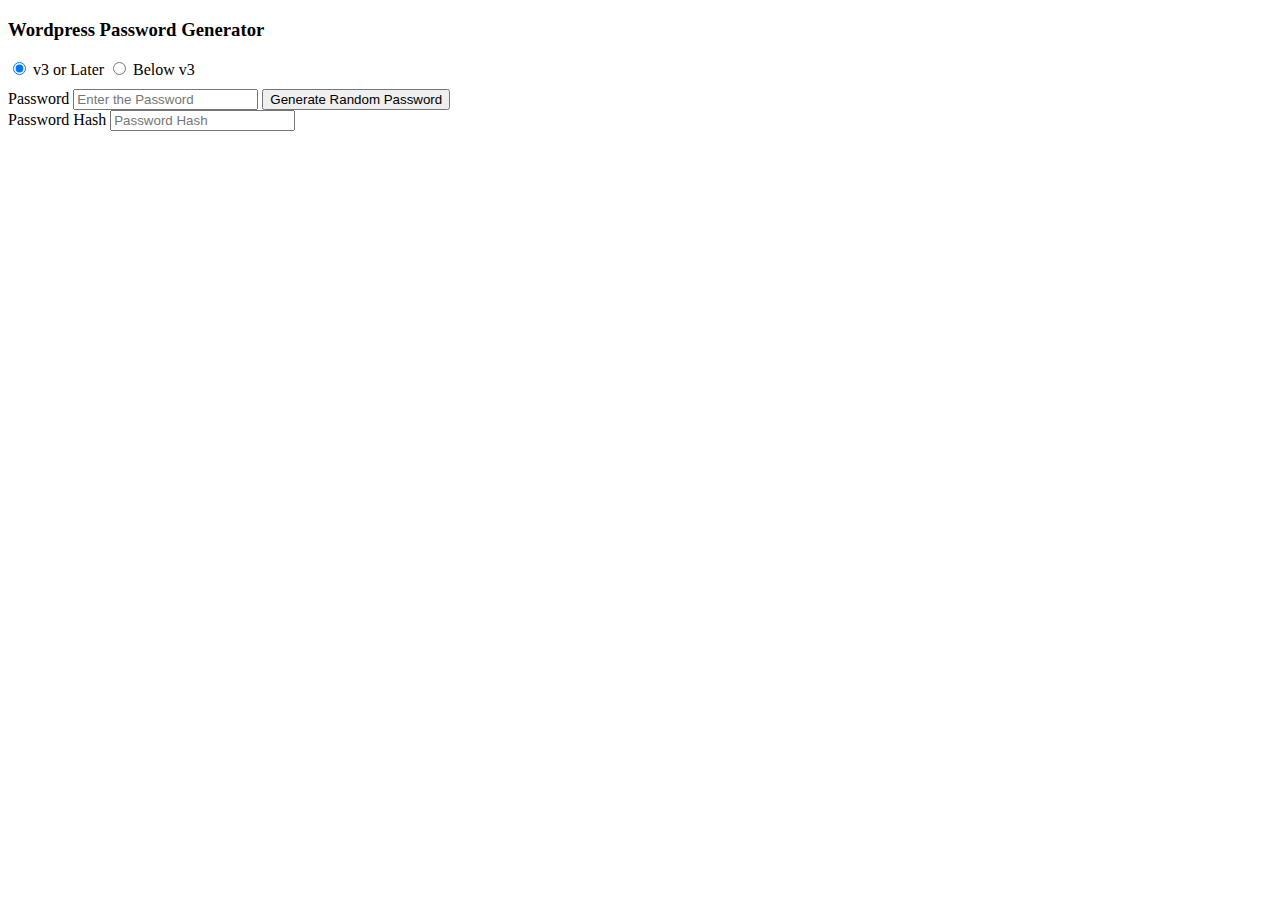
==== index.html @ 651a6f9f "Update hash on input change, issue #12" ====
<!-- Theme URL: https://codepen.io/aaroniker/pen/qLvXKy -->
<!DOCTYPE html>
<html lang="en">
	<head>
		<meta charset="UTF-8">
		<title>Wordpress Password Hash Generator</title>
		<link rel="stylesheet" href="styles.css">
		<link href="https://fonts.googleapis.com/css?family=Encode+Sans:400,500,600,700" rel="stylesheet">
	</head>

	<body>
		<div class="container" id="app">
		    <div class="col">
		        <div class="box">
		            <h3>Wordpress Password Generator</h3>
		            <div>
		            	<div class="demo-toggle">
							<label class="radio">
								<input type="radio" name="r" value="1" checked="">
								<span>v3 or Later</span>
							</label>
							<label class="radio">
								<input type="radio" name="r" value="2">
								<span>Below v3</span>
							</label>
						</div>

		                <div class="form-element">
		                    <label>Password</label>
		                    <input class="form-field" type="text" id="password" placeholder="Enter the Password">
		                    <button class="btn" style="margin-top: 10px;" onclick="generateRandomPassword()">Generate Random Password</button>
		                </div>

		                <div class="form-element">
		                    <label>Password Hash</label>
		                    <input class="form-field" type="text" id="password-hash" value="" placeholder="Password Hash" readonly/>
		                </div>

		            </div>
		        </div>

		    </div>
		</div>

    	<script src="js/php_functions.js"></script>
    	<script src="js/md5.js"></script>
    	<script src="js/hash.js"></script>

		<script>
			function randomPassword(length) {
			    var chars = "abcdefghijklmnopqrstuvwxyz!@#$%^&*()-+<>£€ABCDEFGHIJKLMNOP1234567890éèêëçñøðåēčŭ";
			    var pass = "";
			    for (var x = 0; x < length; x++) {
			        var i = Math.floor(Math.random() * chars.length);
			        pass += chars.charAt(i);
			    }
			    return pass;
			}

			function generateRandomPassword() {
				var randomizedPassword = randomPassword(20);
				document.getElementById('password').value = randomizedPassword;
				document.getElementById('password-hash').value = HashPassword(randomizedPassword);
			}
			
			// Update hash on text change
			document.getElementById('password').addEventListener('input', function (evt) {
				document.getElementById('password-hash').value = HashPassword(this.value);;
			});
		</script>

	</body>
</html>
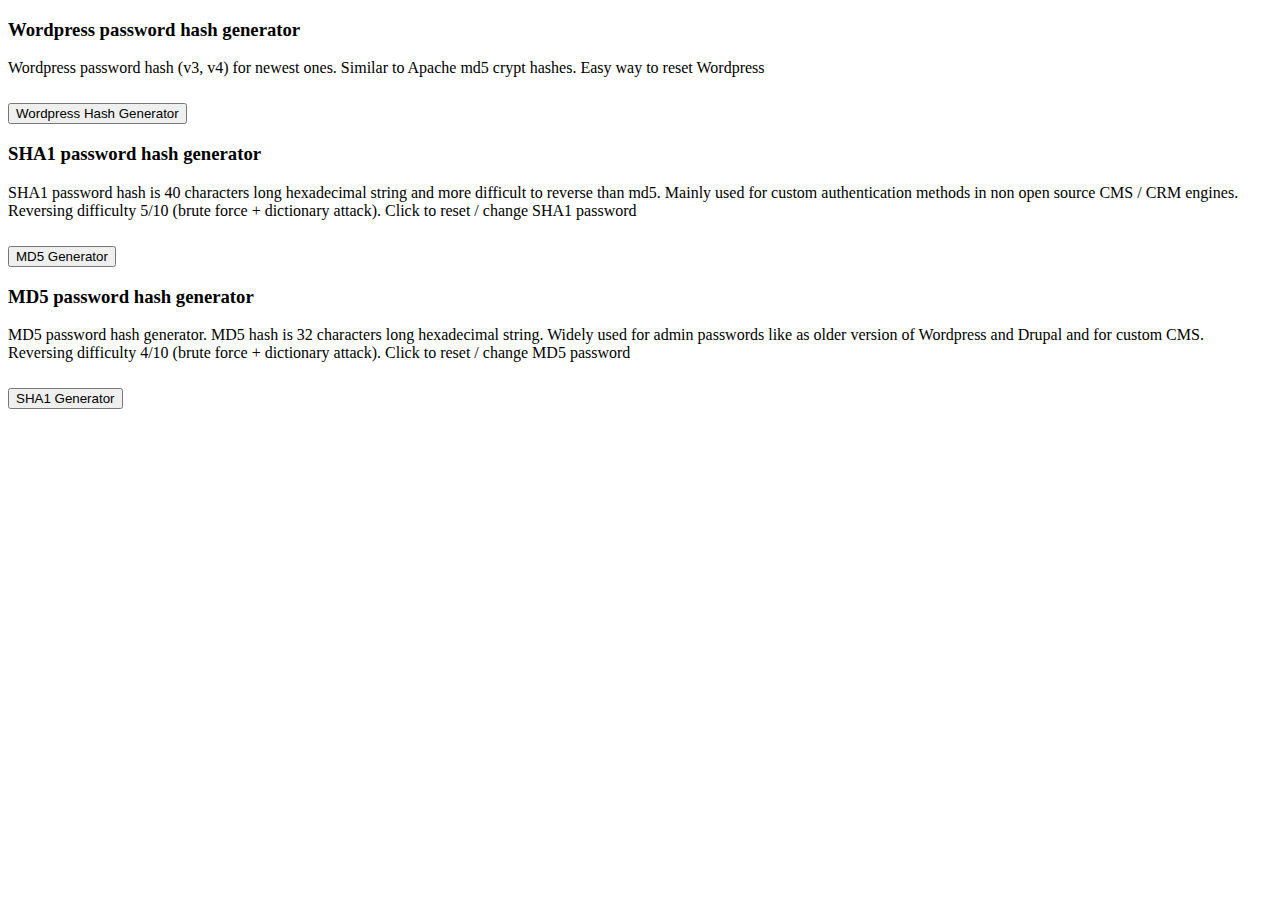
==== commit 13bb69d5: "Merge pull request #22 from isharalaksh/MD5-SHA1" ====
--- a/index.html
+++ b/index.html
@@ -6,68 +6,77 @@
 		<title>Wordpress Password Hash Generator</title>
 		<link rel="stylesheet" href="styles.css">
 		<link href="https://fonts.googleapis.com/css?family=Encode+Sans:400,500,600,700" rel="stylesheet">
+		<link rel="apple-touch-icon" sizes="57x57" href="favicon/apple-icon-57x57.png">
+		<link rel="apple-touch-icon" sizes="60x60" href="favicon/apple-icon-60x60.png">
+		<link rel="apple-touch-icon" sizes="72x72" href="favicon/apple-icon-72x72.png">
+		<link rel="apple-touch-icon" sizes="76x76" href="favicon/apple-icon-76x76.png">
+		<link rel="apple-touch-icon" sizes="114x114" href="favicon/apple-icon-114x114.png">
+		<link rel="apple-touch-icon" sizes="120x120" href="favicon/apple-icon-120x120.png">
+		<link rel="apple-touch-icon" sizes="144x144" href="favicon/apple-icon-144x144.png">
+		<link rel="apple-touch-icon" sizes="152x152" href="favicon/apple-icon-152x152.png">
+		<link rel="apple-touch-icon" sizes="180x180" href="favicon/apple-icon-180x180.png">
+		<link rel="icon" type="image/png" sizes="192x192"  href="favicon/android-icon-192x192.png">
+		<link rel="icon" type="image/png" sizes="32x32" href="favicon/favicon-32x32.png">
+		<link rel="icon" type="image/png" sizes="96x96" href="favicon/favicon-96x96.png">
+		<link rel="icon" type="image/png" sizes="16x16" href="favicon/favicon-16x16.png">
+		<link rel="manifest" href="favicon/manifest.json">
+		<meta name="msapplication-TileColor" content="#ffffff">
+		<meta name="msapplication-TileImage" content="favicon/ms-icon-144x144.png">
+		<meta name="theme-color" content="#ffffff">
+		<style>
+			@media (min-width: 720px) {
+				  .container {
+				    grid-template-columns: repeat(2, 1fr);
+				  }
+				}
+				@media (min-width: 1140px) {
+				  .container {
+				 	grid-template-columns: repeat(3, 1fr);
+				  }
+				}
+		</style>
 	</head>
 
 	<body>
 		<div class="container" id="app">
 		    <div class="col">
 		        <div class="box">
-		            <h3>Wordpress Password Generator</h3>
-		            <div>
-		            	<div class="demo-toggle">
-							<label class="radio">
-								<input type="radio" name="r" value="1" checked="">
-								<span>v3 or Later</span>
-							</label>
-							<label class="radio">
-								<input type="radio" name="r" value="2">
-								<span>Below v3</span>
-							</label>
-						</div>
-
-		                <div class="form-element">
-		                    <label>Password</label>
-		                    <input class="form-field" type="text" id="password" placeholder="Enter the Password">
-		                    <button class="btn" style="margin-top: 10px;" onclick="generateRandomPassword()">Generate Random Password</button>
-		                </div>
-
-		                <div class="form-element">
-		                    <label>Password Hash</label>
-		                    <input class="form-field" type="text" id="password-hash" value="" placeholder="Password Hash" readonly/>
-		                </div>
+		            <h3>Wordpress password hash generator</h3>
+		            <div> 
+		            	<p>Wordpress password hash (v3, v4) for newest ones. Similar to Apache md5 crypt hashes. Easy way to reset Wordpress</p>
+		            	
+		            	<a href="wordpress.html"><button class="btn" style="margin-top: 10px;" >Wordpress Hash Generator</button></a>
+		            	
 
 		            </div>
 		        </div>
+		    </div>
+		    <div class="col">
+		        <div class="box">
+		            <h3>SHA1 password hash generator</h3>
+		            <div> 
+		            	<p>SHA1 password hash is 40 characters long hexadecimal string and more difficult to reverse than md5. Mainly used for custom authentication methods in non open source CMS / CRM engines. Reversing difficulty 5/10 (brute force + dictionary attack). Click to reset / change SHA1 password</p>
+		            	
+		            	<a href=""><button class="btn" style="margin-top: 10px;" >MD5 Generator</button></a>
+		            	
 
+		            </div>
+		        </div>
+		    </div>
+		    <div class="col">
+		        <div class="box">
+		            <h3>MD5 password hash generator</h3>
+		            <div> 
+		            	<p>MD5 password hash generator. MD5 hash is 32 characters long hexadecimal string. Widely used for admin passwords like as older version of Wordpress and Drupal and for custom CMS. Reversing difficulty 4/10 (brute force + dictionary attack). Click to reset / change MD5 password</p>
+		            	
+		            	<a href=""><button class="btn" style="margin-top: 10px;" >SHA1 Generator</button></a>
+		            	
+
+		            </div>
+		        </div>
 		    </div>
 		</div>
 
-    	<script src="js/php_functions.js"></script>
-    	<script src="js/md5.js"></script>
-    	<script src="js/hash.js"></script>
-
-		<script>
-			function randomPassword(length) {
-			    var chars = "abcdefghijklmnopqrstuvwxyz!@#$%^&*()-+<>£€ABCDEFGHIJKLMNOP1234567890éèêëçñøðåēčŭ";
-			    var pass = "";
-			    for (var x = 0; x < length; x++) {
-			        var i = Math.floor(Math.random() * chars.length);
-			        pass += chars.charAt(i);
-			    }
-			    return pass;
-			}
-
-			function generateRandomPassword() {
-				var randomizedPassword = randomPassword(20);
-				document.getElementById('password').value = randomizedPassword;
-				document.getElementById('password-hash').value = HashPassword(randomizedPassword);
-			}
-			
-			// Update hash on text change
-			document.getElementById('password').addEventListener('input', function (evt) {
-				document.getElementById('password-hash').value = HashPassword(this.value);;
-			});
-		</script>
-
+    	
 	</body>
 </html>
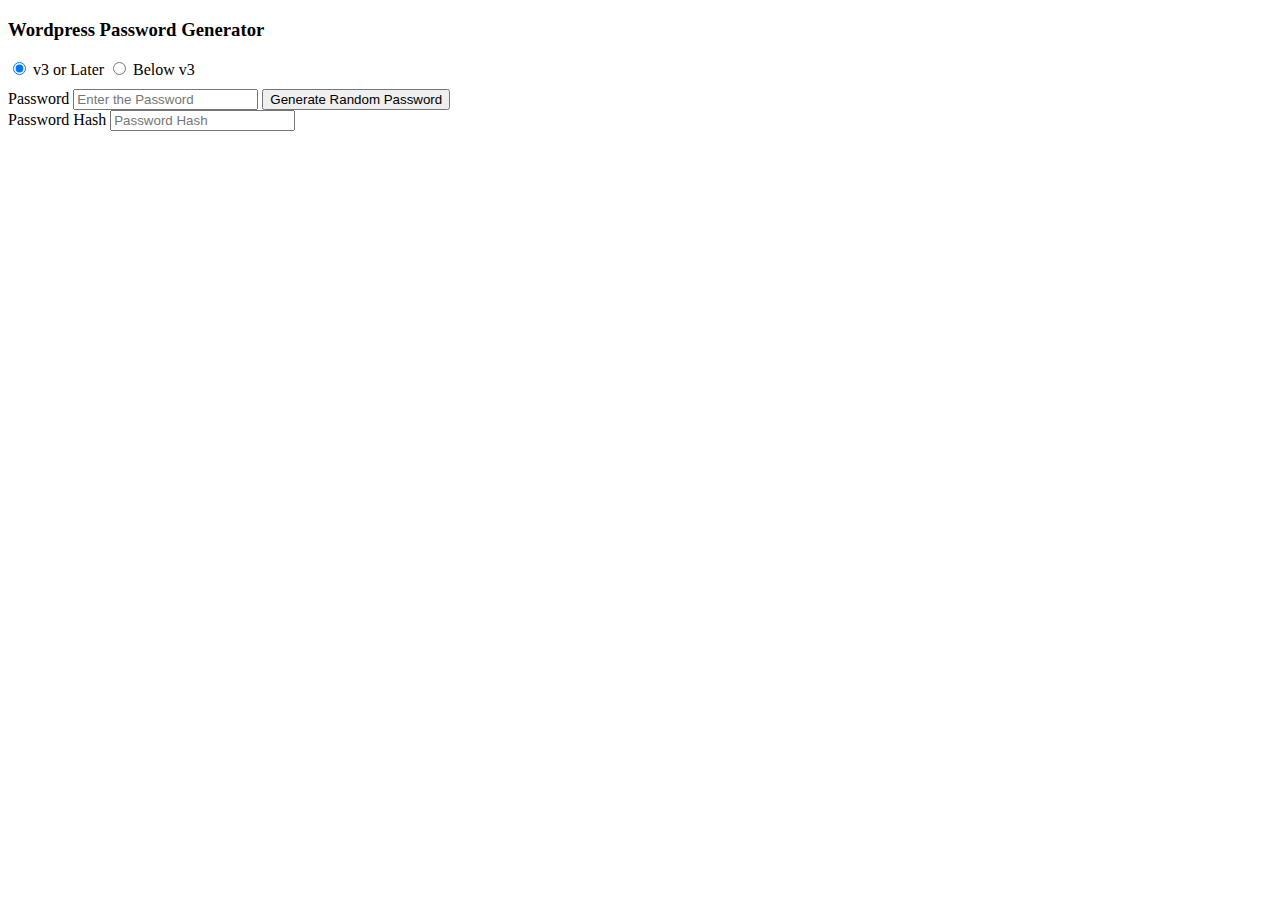
==== commit f41d4587: "fix double semi-colon" ====
--- a/index.html
+++ b/index.html
@@ -6,77 +6,68 @@
 		<title>Wordpress Password Hash Generator</title>
 		<link rel="stylesheet" href="styles.css">
 		<link href="https://fonts.googleapis.com/css?family=Encode+Sans:400,500,600,700" rel="stylesheet">
-		<link rel="apple-touch-icon" sizes="57x57" href="favicon/apple-icon-57x57.png">
-		<link rel="apple-touch-icon" sizes="60x60" href="favicon/apple-icon-60x60.png">
-		<link rel="apple-touch-icon" sizes="72x72" href="favicon/apple-icon-72x72.png">
-		<link rel="apple-touch-icon" sizes="76x76" href="favicon/apple-icon-76x76.png">
-		<link rel="apple-touch-icon" sizes="114x114" href="favicon/apple-icon-114x114.png">
-		<link rel="apple-touch-icon" sizes="120x120" href="favicon/apple-icon-120x120.png">
-		<link rel="apple-touch-icon" sizes="144x144" href="favicon/apple-icon-144x144.png">
-		<link rel="apple-touch-icon" sizes="152x152" href="favicon/apple-icon-152x152.png">
-		<link rel="apple-touch-icon" sizes="180x180" href="favicon/apple-icon-180x180.png">
-		<link rel="icon" type="image/png" sizes="192x192"  href="favicon/android-icon-192x192.png">
-		<link rel="icon" type="image/png" sizes="32x32" href="favicon/favicon-32x32.png">
-		<link rel="icon" type="image/png" sizes="96x96" href="favicon/favicon-96x96.png">
-		<link rel="icon" type="image/png" sizes="16x16" href="favicon/favicon-16x16.png">
-		<link rel="manifest" href="favicon/manifest.json">
-		<meta name="msapplication-TileColor" content="#ffffff">
-		<meta name="msapplication-TileImage" content="favicon/ms-icon-144x144.png">
-		<meta name="theme-color" content="#ffffff">
-		<style>
-			@media (min-width: 720px) {
-				  .container {
-				    grid-template-columns: repeat(2, 1fr);
-				  }
-				}
-				@media (min-width: 1140px) {
-				  .container {
-				 	grid-template-columns: repeat(3, 1fr);
-				  }
-				}
-		</style>
 	</head>
 
 	<body>
 		<div class="container" id="app">
 		    <div class="col">
 		        <div class="box">
-		            <h3>Wordpress password hash generator</h3>
-		            <div> 
-		            	<p>Wordpress password hash (v3, v4) for newest ones. Similar to Apache md5 crypt hashes. Easy way to reset Wordpress</p>
-		            	
-		            	<a href="wordpress.html"><button class="btn" style="margin-top: 10px;" >Wordpress Hash Generator</button></a>
-		            	
+		            <h3>Wordpress Password Generator</h3>
+		            <div>
+		            	<div class="demo-toggle">
+							<label class="radio">
+								<input type="radio" name="r" value="1" checked="">
+								<span>v3 or Later</span>
+							</label>
+							<label class="radio">
+								<input type="radio" name="r" value="2">
+								<span>Below v3</span>
+							</label>
+						</div>
+
+		                <div class="form-element">
+		                    <label>Password</label>
+		                    <input class="form-field" type="text" id="password" placeholder="Enter the Password">
+		                    <button class="btn" style="margin-top: 10px;" onclick="generateRandomPassword()">Generate Random Password</button>
+		                </div>
+
+		                <div class="form-element">
+		                    <label>Password Hash</label>
+		                    <input class="form-field" type="text" id="password-hash" value="" placeholder="Password Hash" readonly/>
+		                </div>
 
 		            </div>
 		        </div>
-		    </div>
-		    <div class="col">
-		        <div class="box">
-		            <h3>SHA1 password hash generator</h3>
-		            <div> 
-		            	<p>SHA1 password hash is 40 characters long hexadecimal string and more difficult to reverse than md5. Mainly used for custom authentication methods in non open source CMS / CRM engines. Reversing difficulty 5/10 (brute force + dictionary attack). Click to reset / change SHA1 password</p>
-		            	
-		            	<a href=""><button class="btn" style="margin-top: 10px;" >MD5 Generator</button></a>
-		            	
 
-		            </div>
-		        </div>
-		    </div>
-		    <div class="col">
-		        <div class="box">
-		            <h3>MD5 password hash generator</h3>
-		            <div> 
-		            	<p>MD5 password hash generator. MD5 hash is 32 characters long hexadecimal string. Widely used for admin passwords like as older version of Wordpress and Drupal and for custom CMS. Reversing difficulty 4/10 (brute force + dictionary attack). Click to reset / change MD5 password</p>
-		            	
-		            	<a href=""><button class="btn" style="margin-top: 10px;" >SHA1 Generator</button></a>
-		            	
-
-		            </div>
-		        </div>
 		    </div>
 		</div>
 
-    	
+    	<script src="js/php_functions.js"></script>
+    	<script src="js/md5.js"></script>
+    	<script src="js/hash.js"></script>
+
+		<script>
+			function randomPassword(length) {
+			    var chars = "abcdefghijklmnopqrstuvwxyz!@#$%^&*()-+<>£€ABCDEFGHIJKLMNOP1234567890éèêëçñøðåēčŭ";
+			    var pass = "";
+			    for (var x = 0; x < length; x++) {
+			        var i = Math.floor(Math.random() * chars.length);
+			        pass += chars.charAt(i);
+			    }
+			    return pass;
+			}
+
+			function generateRandomPassword() {
+				var randomizedPassword = randomPassword(20);
+				document.getElementById('password').value = randomizedPassword;
+				document.getElementById('password-hash').value = HashPassword(randomizedPassword);
+			}
+			
+			// Update hash on text change
+			document.getElementById('password').addEventListener('input', function (evt) {
+				document.getElementById('password-hash').value = HashPassword(this.value);
+			});
+		</script>
+
 	</body>
 </html>
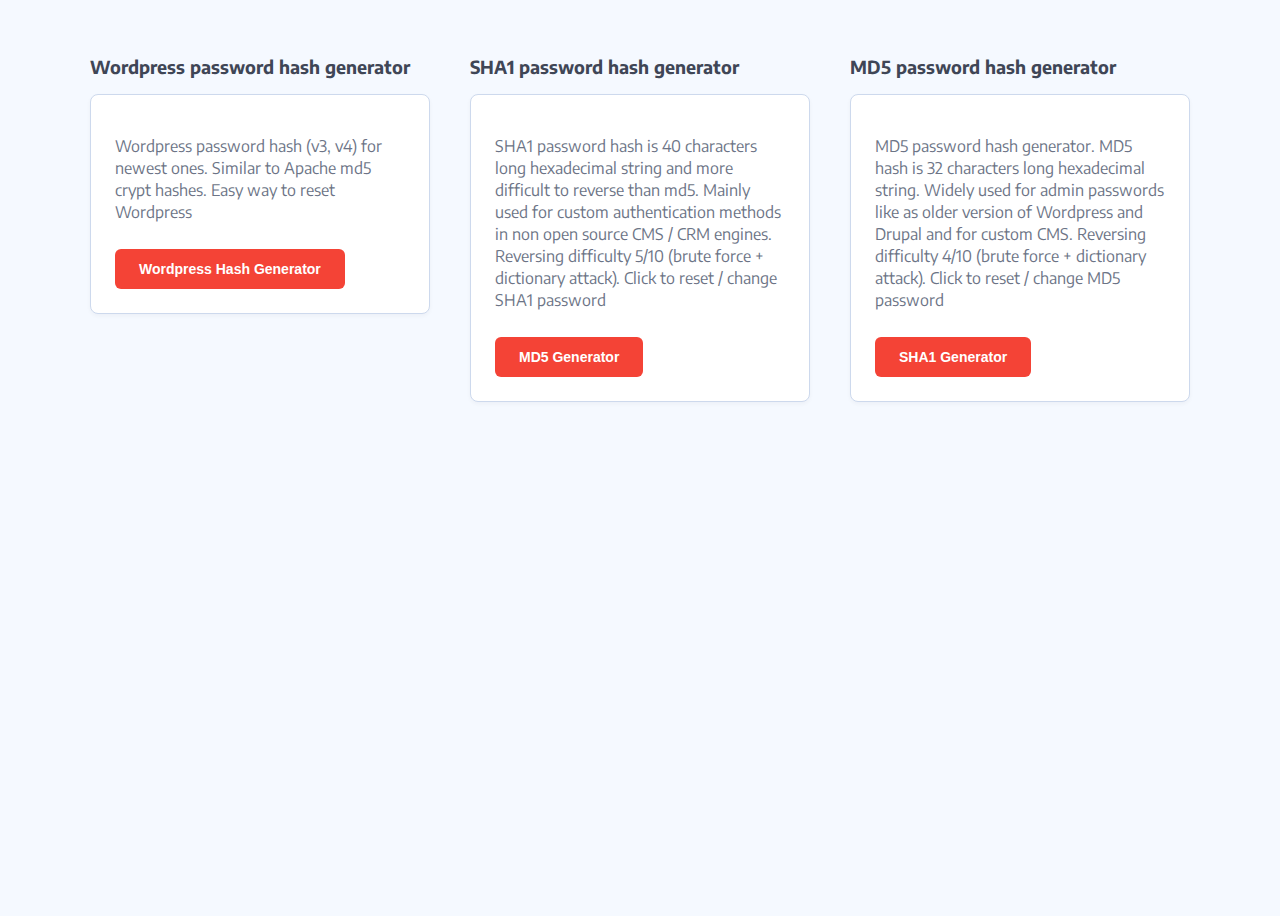
==== commit 80c3c462: "Merge branch 'master' into master" ====
--- a/index.html
+++ b/index.html
@@ -6,68 +6,78 @@
 		<title>Wordpress Password Hash Generator</title>
 		<link rel="stylesheet" href="styles.css">
 		<link href="https://fonts.googleapis.com/css?family=Encode+Sans:400,500,600,700" rel="stylesheet">
+		<link rel="apple-touch-icon" sizes="57x57" href="favicon/apple-icon-57x57.png">
+		<link rel="apple-touch-icon" sizes="60x60" href="favicon/apple-icon-60x60.png">
+		<link rel="apple-touch-icon" sizes="72x72" href="favicon/apple-icon-72x72.png">
+		<link rel="apple-touch-icon" sizes="76x76" href="favicon/apple-icon-76x76.png">
+		<link rel="apple-touch-icon" sizes="114x114" href="favicon/apple-icon-114x114.png">
+		<link rel="apple-touch-icon" sizes="120x120" href="favicon/apple-icon-120x120.png">
+		<link rel="apple-touch-icon" sizes="144x144" href="favicon/apple-icon-144x144.png">
+		<link rel="apple-touch-icon" sizes="152x152" href="favicon/apple-icon-152x152.png">
+		<link rel="apple-touch-icon" sizes="180x180" href="favicon/apple-icon-180x180.png">
+		<link rel="icon" type="image/png" sizes="192x192"  href="favicon/android-icon-192x192.png">
+		<link rel="icon" type="image/png" sizes="32x32" href="favicon/favicon-32x32.png">
+		<link rel="icon" type="image/png" sizes="96x96" href="favicon/favicon-96x96.png">
+		<link rel="icon" type="image/png" sizes="16x16" href="favicon/favicon-16x16.png">
+		<link rel="manifest" href="favicon/manifest.json">
+		<meta name="msapplication-TileColor" content="#ffffff">
+		<meta name="msapplication-TileImage" content="favicon/ms-icon-144x144.png">
+		<meta name="theme-color" content="#ffffff">
+		<meta name="viewport" content="width=device-width, initial-scale=1">
+		<style>
+			@media (min-width: 720px) {
+				  .container {
+				    grid-template-columns: repeat(2, 1fr);
+				  }
+				}
+				@media (min-width: 1140px) {
+				  .container {
+				 	grid-template-columns: repeat(3, 1fr);
+				  }
+				}
+		</style>
 	</head>
 
 	<body>
 		<div class="container" id="app">
 		    <div class="col">
 		        <div class="box">
-		            <h3>Wordpress Password Generator</h3>
+		            <h3>Wordpress password hash generator</h3>
 		            <div>
-		            	<div class="demo-toggle">
-							<label class="radio">
-								<input type="radio" name="r" value="1" checked="">
-								<span>v3 or Later</span>
-							</label>
-							<label class="radio">
-								<input type="radio" name="r" value="2">
-								<span>Below v3</span>
-							</label>
-						</div>
+		            	<p>Wordpress password hash (v3, v4) for newest ones. Similar to Apache md5 crypt hashes. Easy way to reset Wordpress</p>
 
-		                <div class="form-element">
-		                    <label>Password</label>
-		                    <input class="form-field" type="text" id="password" placeholder="Enter the Password">
-		                    <button class="btn" style="margin-top: 10px;" onclick="generateRandomPassword()">Generate Random Password</button>
-		                </div>
+		            	<a href="wordpress.html"><button class="btn" style="margin-top: 10px;" >Wordpress Hash Generator</button></a>
 
-		                <div class="form-element">
-		                    <label>Password Hash</label>
-		                    <input class="form-field" type="text" id="password-hash" value="" placeholder="Password Hash" readonly/>
-		                </div>
 
 		            </div>
 		        </div>
+		    </div>
+		    <div class="col">
+		        <div class="box">
+		            <h3>SHA1 password hash generator</h3>
+		            <div>
+		            	<p>SHA1 password hash is 40 characters long hexadecimal string and more difficult to reverse than md5. Mainly used for custom authentication methods in non open source CMS / CRM engines. Reversing difficulty 5/10 (brute force + dictionary attack). Click to reset / change SHA1 password</p>
 
+		            	<a href=""><button class="btn" style="margin-top: 10px;" >MD5 Generator</button></a>
+
+
+		            </div>
+		        </div>
+		    </div>
+		    <div class="col">
+		        <div class="box">
+		            <h3>MD5 password hash generator</h3>
+		            <div>
+		            	<p>MD5 password hash generator. MD5 hash is 32 characters long hexadecimal string. Widely used for admin passwords like as older version of Wordpress and Drupal and for custom CMS. Reversing difficulty 4/10 (brute force + dictionary attack). Click to reset / change MD5 password</p>
+
+		            	<a href=""><button class="btn" style="margin-top: 10px;" >SHA1 Generator</button></a>
+
+
+		            </div>
+		        </div>
 		    </div>
 		</div>
 
-    	<script src="js/php_functions.js"></script>
-    	<script src="js/md5.js"></script>
-    	<script src="js/hash.js"></script>
-
-		<script>
-			function randomPassword(length) {
-			    var chars = "abcdefghijklmnopqrstuvwxyz!@#$%^&*()-+<>£€ABCDEFGHIJKLMNOP1234567890éèêëçñøðåēčŭ";
-			    var pass = "";
-			    for (var x = 0; x < length; x++) {
-			        var i = Math.floor(Math.random() * chars.length);
-			        pass += chars.charAt(i);
-			    }
-			    return pass;
-			}
-
-			function generateRandomPassword() {
-				var randomizedPassword = randomPassword(20);
-				document.getElementById('password').value = randomizedPassword;
-				document.getElementById('password-hash').value = HashPassword(randomizedPassword);
-			}
-			
-			// Update hash on text change
-			document.getElementById('password').addEventListener('input', function (evt) {
-				document.getElementById('password-hash').value = HashPassword(this.value);
-			});
-		</script>
 
 	</body>
 </html>
--- a/styles.css
+++ b/styles.css
@@ -0,0 +1,662 @@
+:root {
+  --primary-1: #f44336;
+  --primary-2: #1e88e5;
+  --primary-3: #fdd835;
+  --border: #cdd9ed;
+  --border-hover: #99a3ba;
+  --text-color: #6c7486;
+  --text-color-headline: #3f4656;
+  --shadow: rgba(22, 30, 50, 0.04);
+}
+body {
+  font-family: 'Encode Sans';
+  font-size: 16px;
+  line-height: 22px;
+  color: var(--text-color);
+  background: #f5f9ff;
+}
+.form-field {
+  --color: var(--primary-1);
+  outline: none;
+  display: block;
+  width: 100%;
+  -webkit-appearance: none;
+  background: #fff;
+  border: 1px solid var(--border);
+  padding: 8px 16px;
+  line-height: 22px;
+  font-size: 14px;
+  font-weight: 500;
+  color: var(--text-color);
+  border-radius: 6px;
+  transition: border 0.3s ease;
+}
+.form-field::placeholder {
+  color: var(--border-hover);
+}
+.form-field:focus {
+  outline: none;
+  border-color: var(--color);
+}
+.form-element .form-field-wrapper {
+  position: relative;
+}
+.form-field-wrapper .copy-btn {
+  --color: var(--primary-1);
+  --text: #fff;
+  color: var(--text);
+  position: absolute;
+  top: 0;
+  right: 0;
+  height: 100%;
+  outline: none;
+  -webkit-appearance: none;
+  border: 1px solid var(--border);
+  border-radius: 0 6px 6px 0;
+  background: var(--color);
+  cursor: pointer;
+  font-size: 1.1em;
+  padding: 0 0.5em;
+}
+.copy-btn:hover {
+  opacity: 0.85;
+}
+.form-element {
+  margin-bottom: 20px;
+}
+.form-element .action-btns {
+  padding-top: 10px;
+}
+.form-element label {
+  display: block;
+  margin-bottom: 4px;
+  font-size: 14px;
+  color: var(--text-color-headline);
+  font-weight: 500;
+}
+.iconList {
+  margin: 0;
+  padding: 0;
+  list-style: none;
+}
+.iconList li {
+  --color: var(--primary-1);
+  margin: 0 0 20px 0;
+  border: 1px solid var(--border);
+  border-radius: 6px;
+  padding: 12px;
+}
+.iconList li:last-child {
+  margin-bottom: 0;
+}
+.iconList li a {
+  display: flex;
+  align-items: center;
+  position: relative;
+  text-decoration: none;
+}
+.iconList li a .icon {
+  width: 44px;
+  height: 44px;
+  position: relative;
+  margin-right: 12px;
+}
+.iconList li a .icon:before {
+  content: '';
+  top: 0;
+  left: 0;
+  right: 0;
+  bottom: 0;
+  position: absolute;
+  border-radius: 50%;
+  display: block;
+  background: var(--color);
+  opacity: 0.1;
+}
+.iconList li a .icon svg {
+  display: block;
+  position: absolute;
+  left: 50%;
+  top: 50%;
+  width: 20px;
+  height: 20px;
+  fill: var(--color);
+  transform: translate(-50%, -50%);
+}
+.iconList li a .text {
+  color: var(--text-color-headline);
+  font-weight: 600;
+  font-size: 14px;
+}
+.iconList li a .text small {
+  display: block;
+  font-size: 12px;
+  font-weight: 500;
+  opacity: 0.75;
+  color: var(--text-color);
+}
+.iconList li a > svg {
+  position: absolute;
+  display: block;
+  right: 0;
+  top: 50%;
+  transform: translateY(-50%);
+  transition: transform 0.3s ease;
+  fill: var(--border-hover);
+}
+.iconList li a:hover > svg {
+  transform: translateY(-50%) translateX(2px);
+}
+.radioGroup {
+  --color: var(--primary-1);
+  --border-width: 2px;
+  display: flex;
+  font-size: 14px;
+  font-weight: 600;
+}
+.radioGroup label {
+  cursor: pointer;
+}
+.radioGroup label input {
+  display: none;
+}
+.radioGroup label input + span {
+  display: block;
+  position: relative;
+  padding: 7px 20px;
+  border: var(--border-width) solid var(--border);
+  transition: background 0.3s ease, border-color 0.3s ease;
+}
+.radioGroup label input:checked + span {
+  z-index: 2;
+  background: var(--color);
+  border-color: var(--color);
+  color: #fff;
+}
+.radioGroup label:hover input + span {
+  z-index: 1;
+  border-color: var(--color);
+}
+.radioGroup label:first-child input + span {
+  border-radius: 6px 0 0 6px;
+}
+.radioGroup label:last-child input + span {
+  border-radius: 0 6px 6px 0;
+}
+.radioGroup label:not(:first-child) {
+  margin-left: calc(var(--border-width) * -1);
+}
+.checkbox, .radio, .switch {
+  --color: var(--primary-1);
+  --border-hover: var(--primary-1);
+  --border-width: 2px;
+  margin: 0 0 12px 0;
+  display: table;
+  cursor: pointer;
+}
+.checkbox.inline, .radio.inline, .switch.inline {
+  margin: 0 12px 0 0;
+  display: inline-block;
+}
+.checkbox input, .radio input, .switch input {
+  display: none;
+}
+.checkbox input + span, .radio input + span, .switch input + span {
+  color: var(--text-color);
+  height: 22px;
+  font-size: 14px;
+  font-weight: 500;
+  position: relative;
+  display: block;
+}
+.checkbox input + span:before, .radio input + span:before, .switch input + span:before, .checkbox input + span:after, .radio input + span:after, .switch input + span:after {
+  content: '';
+  display: block;
+  left: 0;
+  top: 0;
+  position: absolute;
+}
+.checkbox input + span:before, .radio input + span:before, .switch input + span:before {
+  height: 22px;
+  border: var(--border-width) solid var(--border);
+  background: #fff;
+  transition: background 0.3s ease, border-color 0.3s ease;
+}
+.checkbox input + span:after, .radio input + span:after, .switch input + span:after {
+  transition: transform 0.3s ease, opacity 0.2s ease, background 0.2s ease;
+}
+.checkbox input:checked + span:before, .radio input:checked + span:before, .switch input:checked + span:before {
+  background: var(--color);
+  border-color: var(--color);
+}
+.checkbox input:checked + span:after, .radio input:checked + span:after, .switch input:checked + span:after {
+  transition: opacity 0.3s ease, background 0.3s ease, transform 0.6s cubic-bezier(0.175, 0.88, 0.32, 1.2);
+}
+.checkbox:hover input:not(:checked) + span:before, .radio:hover input:not(:checked) + span:before, .switch:hover input:not(:checked) + span:before {
+  border-color: var(--border-hover);
+}
+.checkbox input + span, .radio input + span {
+  padding-left: 22px;
+}
+.checkbox input + span:not(:empty), .radio input + span:not(:empty) {
+  padding-left: 30px;
+}
+.checkbox input + span:before, .radio input + span:before {
+  width: 22px;
+}
+.checkbox input + span:after, .radio input + span:after {
+  opacity: 0;
+}
+.checkbox input:checked + span:after, .radio input:checked + span:after {
+  opacity: 1;
+}
+.checkbox input + span:before {
+  border-radius: 6px;
+}
+.checkbox input + span:after {
+  width: 5px;
+  height: 9px;
+  border: 2px solid #fff;
+  border-top: 0;
+  border-left: 0;
+  left: 8px;
+  top: 5px;
+  transform: rotate(20deg);
+}
+.checkbox input:checked + span:after {
+  transform: rotate(43deg) translate(1px, 0);
+}
+.radio input + span:before, .radio input + span:after {
+  border-radius: 50%;
+}
+.radio input + span:after {
+  width: 22px;
+  height: 22px;
+  background: #fff;
+  opacity: 0;
+  transform: scale(0.6);
+}
+.radio input:checked + span:after {
+  background: #fff;
+  transform: scale(0.4);
+}
+.switch input + span {
+  padding-left: 38px;
+}
+.switch input + span:not(:empty) {
+  padding-left: 46px;
+}
+.switch input + span:before {
+  width: 38px;
+  border-radius: 11px;
+}
+.switch input + span:after {
+  left: 4px;
+  top: 4px;
+  border-radius: 50%;
+  width: 14px;
+  height: 14px;
+  background: var(--border);
+}
+.switch input:checked + span:after {
+  background: #fff;
+  transform: translateX(16px) scale(0.9);
+}
+.switch:hover input:not(:checked) + span:after {
+  background: var(--border-hover);
+}
+.btn {
+  --color: var(--primary-1);
+  --text: #fff;
+  display: inline-block;
+  text-align: center;
+  vertical-align: middle;
+  touch-action: manipulation;
+  position: relative;
+  white-space: nowrap;
+  border: none;
+  color: var(--text);
+  padding: 9px 24px;
+  font-size: 14px;
+  line-height: 22px;
+  font-weight: 600;
+  background: var(--color);
+  border-radius: 6px;
+  text-decoration: none;
+  transition: all 0.3s ease;
+}
+.btn:link, .btn:active, .btn:visited, .btn:focus {
+  color: var(--text);
+}
+.btn svg {
+  position: relative;
+  left: -4px;
+  width: 18px;
+  height: 18px;
+  display: inline-block;
+  vertical-align: top;
+  font-weight: normal;
+  margin: 2px 0;
+  fill: var(--text);
+}
+.btn svg.right {
+  left: auto;
+  right: -4px;
+}
+.btn.icon {
+  padding: 9px;
+}
+.btn.icon svg {
+  left: auto;
+  right: auto;
+  display: block;
+  margin: 2px;
+}
+.btn.sm {
+  font-size: 14px;
+  border-radius: 6px;
+  padding: 6px 16px;
+}
+.btn.sm.icon {
+  padding: 6px;
+}
+.btn.sm.icon svg {
+  margin: 3px;
+}
+.btn.sm svg {
+  width: 16px;
+  height: 16px;
+  margin: 3px 0;
+}
+.btn.border {
+  --text: var(--color);
+  background: none;
+}
+.btn.border:before {
+  content: '';
+  left: 0;
+  right: 0;
+  top: 0;
+  bottom: 0;
+  position: absolute;
+  z-index: 0;
+  border-radius: inherit;
+  transition: border-color 0.3s ease;
+  border: 1px solid var(--color);
+}
+h3 {
+  font-family: 'Encode Sans';
+  font-weight: 700;
+  font-size: 18px;
+  color: var(--text-color-headline);
+  margin: 0 0 16px 0;
+}
+.container {
+  padding: 24px 0;
+  margin: 0 auto;
+}
+@media (min-width: 720px) {
+  .container {
+    padding: 32px 0;
+    max-width: 720px;
+    display: grid;
+    grid-gap: 20px;
+    grid-auto-rows: min-content;
+    grid-template-columns: repeat(1, 1fr);
+  }
+}
+@media (min-width: 1140px) {
+  .container {
+    padding: 48px 0;
+    max-width: 1100px;
+    display: grid;
+    grid-gap: 40px;
+    grid-auto-rows: min-content;
+    grid-template-columns: repeat(1, 1fr);
+  }
+}
+@media (min-width: 720px) {
+  .container .col {
+    display: flex;
+    align-content: space-between;
+    flex-wrap: wrap;
+  }
+  .container .col .box {
+    flex: 0 0 100%;
+  }
+}
+.container h3 {
+  display: flex;
+  justify-content: space-between;
+  align-items: center;
+  height: 22px;
+}
+.container h3 small {
+  color: var(--border-hover);
+  font-size: 12px;
+  font-weight: 600;
+  display: flex;
+  align-items: center;
+}
+.container h3 small span {
+  display: block;
+  background: var(--primary-1);
+  color: #fff;
+  text-transform: uppercase;
+  font-style: normal;
+  font-size: 10px;
+  font-weight: 700;
+  line-height: 18px;
+  border-radius: 9px;
+  padding: 0 8px;
+  margin: 0 4px 0 0;
+}
+.container .box {
+  max-width: 450px;
+  margin: 0 auto;
+}
+.container .box > div {
+  padding: 24px;
+  background: #fff;
+  border-radius: 8px;
+  box-shadow: 0 2px 4px var(--shadow);
+  border: 1px solid var(--border);
+  margin: 0 0 40px 0;
+}
+.container .box > div .demo-toggle {
+  display: flex;
+  flex-wrap: wrap;
+  margin: 0 0 20px 0;
+}
+.container .box > div .demo-toggle:last-child {
+  margin-bottom: 0;
+}
+.container .box > div .demo-toggle label {
+  flex: 0 0 50%;
+  display: block;
+  margin: 0;
+}
+.container .box > div .demo-button {
+  margin-bottom: 20px;
+}
+.container .box > div .demo-button:last-child {
+  margin-bottom: 0;
+}
+.container .box > div .demo-button .btn {
+  margin: 0 8px 0 0;
+}
+.container .box > div .demo-button .btn:last-child {
+  margin-right: 0;
+}
+.container .box > div .demo-color {
+  display: flex;
+  align-items: center;
+  justify-content: space-between;
+  margin: 0 0 20px 0;
+  position: relative;
+}
+.container .box > div .demo-color:last-child {
+  margin-bottom: 0;
+}
+.container .box > div .demo-color .preview {
+  display: flex;
+  align-items: center;
+}
+.container .box > div .demo-color .preview > span {
+  --background: #000;
+  display: block;
+  width: 46px;
+  height: 46px;
+  flex-basis: 46px;
+  border-radius: 12px;
+  margin: 0 20px 0 0;
+  background: var(--background);
+}
+.container .box > div .demo-color .preview .edit strong {
+  font-weight: 600;
+  color: var(--text-color-headline);
+}
+.container .box > div .demo-color .preview .edit .input {
+  display: flex;
+}
+.container .box > div .demo-color .preview .edit .input input {
+  line-height: 22px;
+  padding: 0;
+  display: block;
+  border: 0;
+  background: none;
+}
+.container .box > div .demo-color .examples {
+  position: relative;
+}
+.container .box > div .demo-color .examples span {
+  cursor: pointer;
+  width: 18px;
+  height: 18px;
+  display: block;
+  z-index: 2;
+  position: relative;
+  transition: transform 0.3s ease, background 0.2s ease;
+}
+.container .box > div .demo-color .examples span i, .container .box > div .demo-color .examples span i:before {
+  width: 8px;
+  height: 8px;
+  background: var(--border);
+  display: block;
+  position: absolute;
+  border-radius: 2px;
+  transition: border-radius 0.2s ease, background 0.2s ease;
+}
+.container .box > div .demo-color .examples span i:before {
+  content: '';
+}
+.container .box > div .demo-color .examples span i:first-child {
+  left: 0;
+  top: 0;
+}
+.container .box > div .demo-color .examples span i:first-child:before {
+  top: 0;
+  left: 10px;
+}
+.container .box > div .demo-color .examples span i:last-child {
+  left: 0;
+  bottom: 0;
+}
+.container .box > div .demo-color .examples span i:last-child:before {
+  bottom: 0;
+  left: 10px;
+}
+.container .box > div .demo-color .examples div {
+  opacity: 0;
+  visibility: hidden;
+  position: absolute;
+  transform: scaleY(0.8);
+  transform-origin: 50% 0;
+  background: #fff;
+  z-index: 1;
+  border-radius: 8px;
+  box-shadow: 0 2px 4px var(--shadow);
+  border: 1px solid var(--border);
+  padding: 34px 8px 8px 8px;
+  top: -8px;
+  right: -8px;
+  width: 80px;
+  transition: opacity 0.2s ease, visibility 0.2s ease, transform 0.3s cubic-bezier(0.4, 0.6, 0.5, 1.2);
+}
+.container .box > div .demo-color .examples div ul {
+  list-style: none;
+  display: grid;
+  grid-gap: 6px;
+  grid-template-columns: repeat(3, 1fr);
+  margin: 0 0 6px 0;
+  padding: 0 0 6px 0;
+  border-bottom: 1px solid var(--border);
+}
+.container .box > div .demo-color .examples div ul:last-child {
+  margin-bottom: 0;
+  padding-bottom: 0;
+  border-bottom: 0;
+}
+.container .box > div .demo-color .examples div ul li {
+  --color: #000;
+  width: 100%;
+  padding-bottom: 100%;
+  border-radius: 4px;
+  cursor: pointer;
+  background: var(--color);
+  transition: transform 0.3s cubic-bezier(0.4, 0.6, 0.5, 1.2);
+}
+.container .box > div .demo-color .examples div ul li:hover {
+  transform: scale(0.9);
+}
+.container .box > div .demo-color .examples.open {
+  z-index: 3;
+}
+.container .box > div .demo-color .examples.open span {
+  background: var(--border);
+  transform: rotate(45deg) scale(0.8);
+}
+.container .box > div .demo-color .examples.open span i, .container .box > div .demo-color .examples.open span i:before {
+  border-radius: 0;
+  background: #fff;
+}
+.container .box > div .demo-color .examples.open div {
+  opacity: 1;
+  visibility: visible;
+  transform: scaleY(1);
+}
+html {
+  box-sizing: border-box;
+  -webkit-font-smoothing: antialiased;
+}
+* {
+  box-sizing: inherit;
+}
+*:before, *:after {
+  box-sizing: inherit;
+}
+body {
+  min-height: 100vh;
+}
+body .dribbble {
+  position: fixed;
+  display: block;
+  right: 20px;
+  bottom: 20px;
+  opacity: 0.5;
+  transition: all 0.4s ease;
+}
+body .dribbble:hover {
+  opacity: 1;
+}
+body .dribbble img {
+  display: block;
+  height: 36px;
+}
+input:-moz-read-only { /* For Firefox */
+  background-color: #f3f6fa;
+}
+
+input:read-only {
+  background-color: #f3f6fa;
+}
